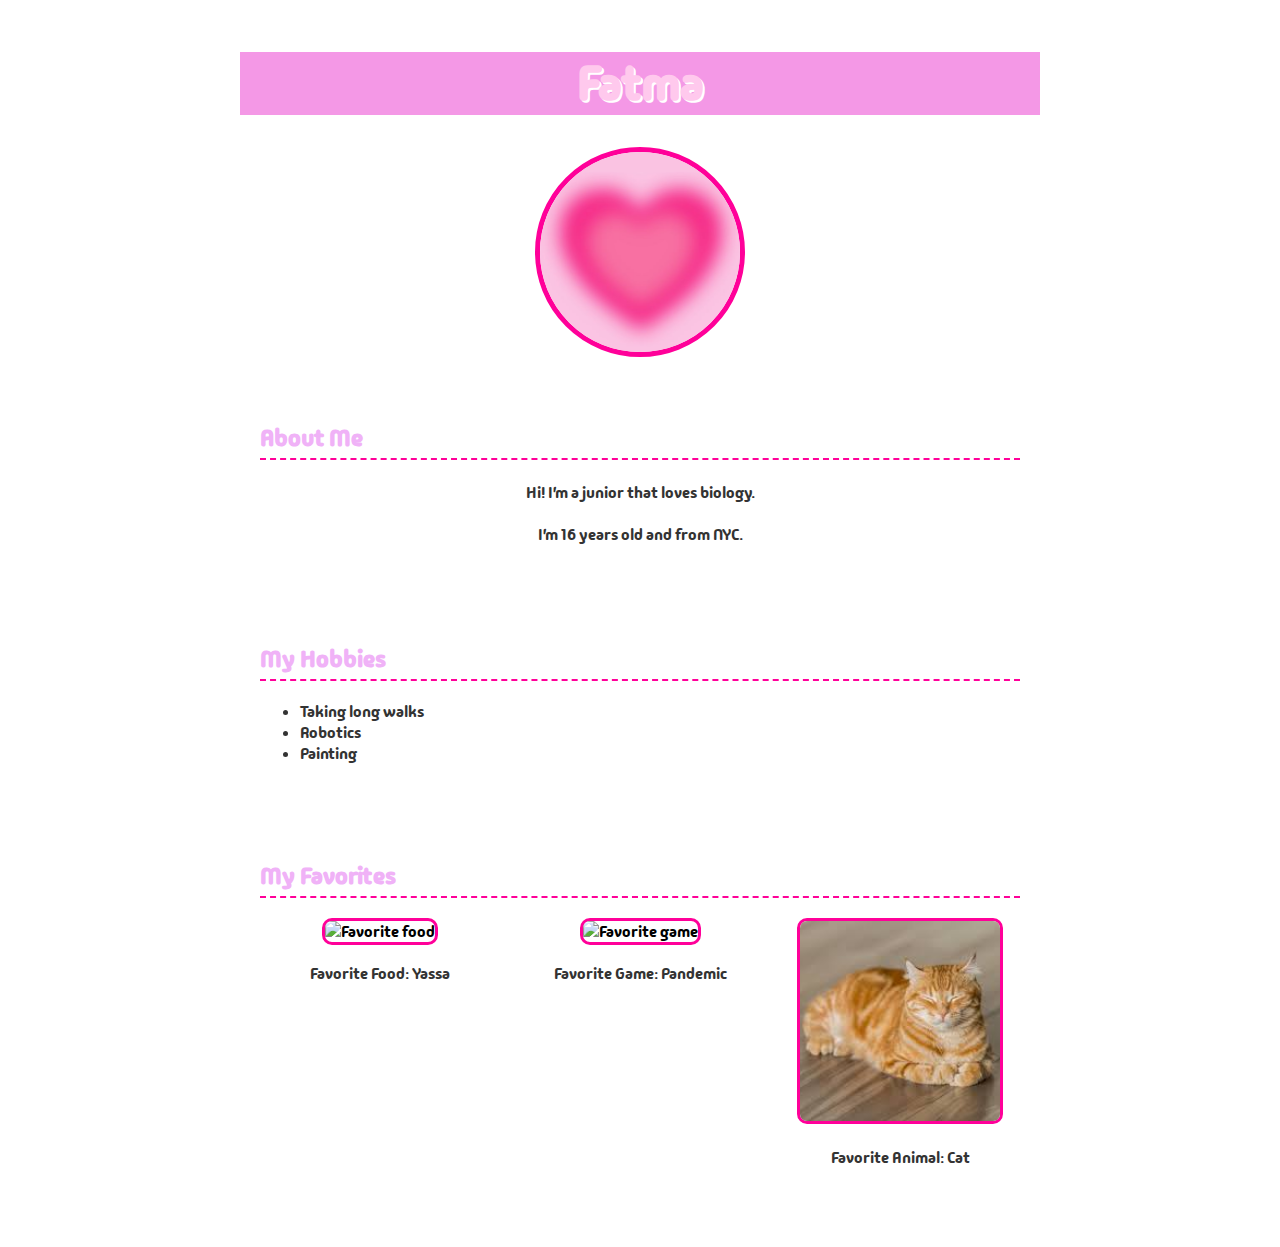
==== index.html @ a9238657 "first commit" ====
<!-- index.html -->
<!DOCTYPE html>
<html>
<head>
    <title>Fatma's Personal Page</title>
    <link rel="stylesheet" href="style.css">
    <link href="https://fonts.googleapis.com/css2?family=Comic+Neue&display=swap" rel="stylesheet">
</head>
<body>
    <header>
        <h1>Fatma</h1>
        <img src="pink.jpg" class="profile-pic" alt="Profile picture">
    </header>
    
    <section>
        <h2>About Me</h2>
        <p>Hi! I'm a junior that loves biology.</p>
        <p>I'm 16 years old and from NYC.</p>
    </section>

    <section>
        <h2>My Hobbies</h2>
        <ul>
            <li>Taking long walks</li>
            <li>Robotics</li>
            <li>Painting</li>
        </ul>
    </section>

    <section>
        <h2>My Favorites</h2>
        <div class="favorites-grid">
            <div class="favorite-item">
                <img src="https://whattocooktoday.com/wp-content/uploads/2015/03/peking-duck-2-1.jpg" alt="Favorite food">
                <p>Favorite Food: Yassa</p>
            </div>
            <div class="favorite-item">
                <img src="https://shared.steamstatic.com/store_item_assets/steam/apps/622440/header.jpg?t=1726473051" alt="Favorite game">
                <p>Favorite Game: Pandemic</p>
            </div>
            <div class="favorite-item">
                <img src="cat.jpeg" alt="Favorite animal">
                <p>Favorite Animal: Cat</p>
            </div>
        </div>
    </section>
</body>
</html>
---- style.css ----
@import url('https://fonts.googleapis.com/css2?family=Madimi+One&display=swap');

body {
    background-image: url('https://i.pinimg.com/736x/97/1e/8b/971e8b7cbc3936c0fa41f6a5299e746b.jpg');
    font-family: "Madimi One", sans-serif;
    margin: 0;
    padding: 20px;
    max-width: 800px;
    margin: 0 auto;
}

header {
    text-align: center;
    margin: 20px 0;
}

h1 {
    color: #ffc9ed;
    background-color: rgba(244, 152, 230, 0.998);
    font-size: 48px;
    text-shadow: 2px 2px #fff;
}

h2 {
    color: #f0b2f7;
    border-bottom: 2px dashed #ff0099;
    padding-bottom: 5px;
}

.profile-pic {
    border-radius: 50%;
    border: 5px solid #ff0099;
    width: 200px;
    height: 200px; 
    object-fit: cover;
}

section {
    background-color: rgba(255, 255, 255, 0.8);
    padding: 20px;
    margin: 20px 0;
    border-radius: 10px;
}

section p {
    text-align: center;
}

ul {
    color: #333;
}

.favorites-grid {
    display: grid;
    grid-template-columns: repeat(3, 1fr);
    gap: 20px;
}

.favorite-item {
    text-align: center;
}

.favorite-item img {
    border-radius: 10px;
    border: 3px solid #ff0099;
    width: 200px;
    height: 200px; 
    object-fit: cover;
}

p {
    color: #333;
    line-height: 1.6;
}
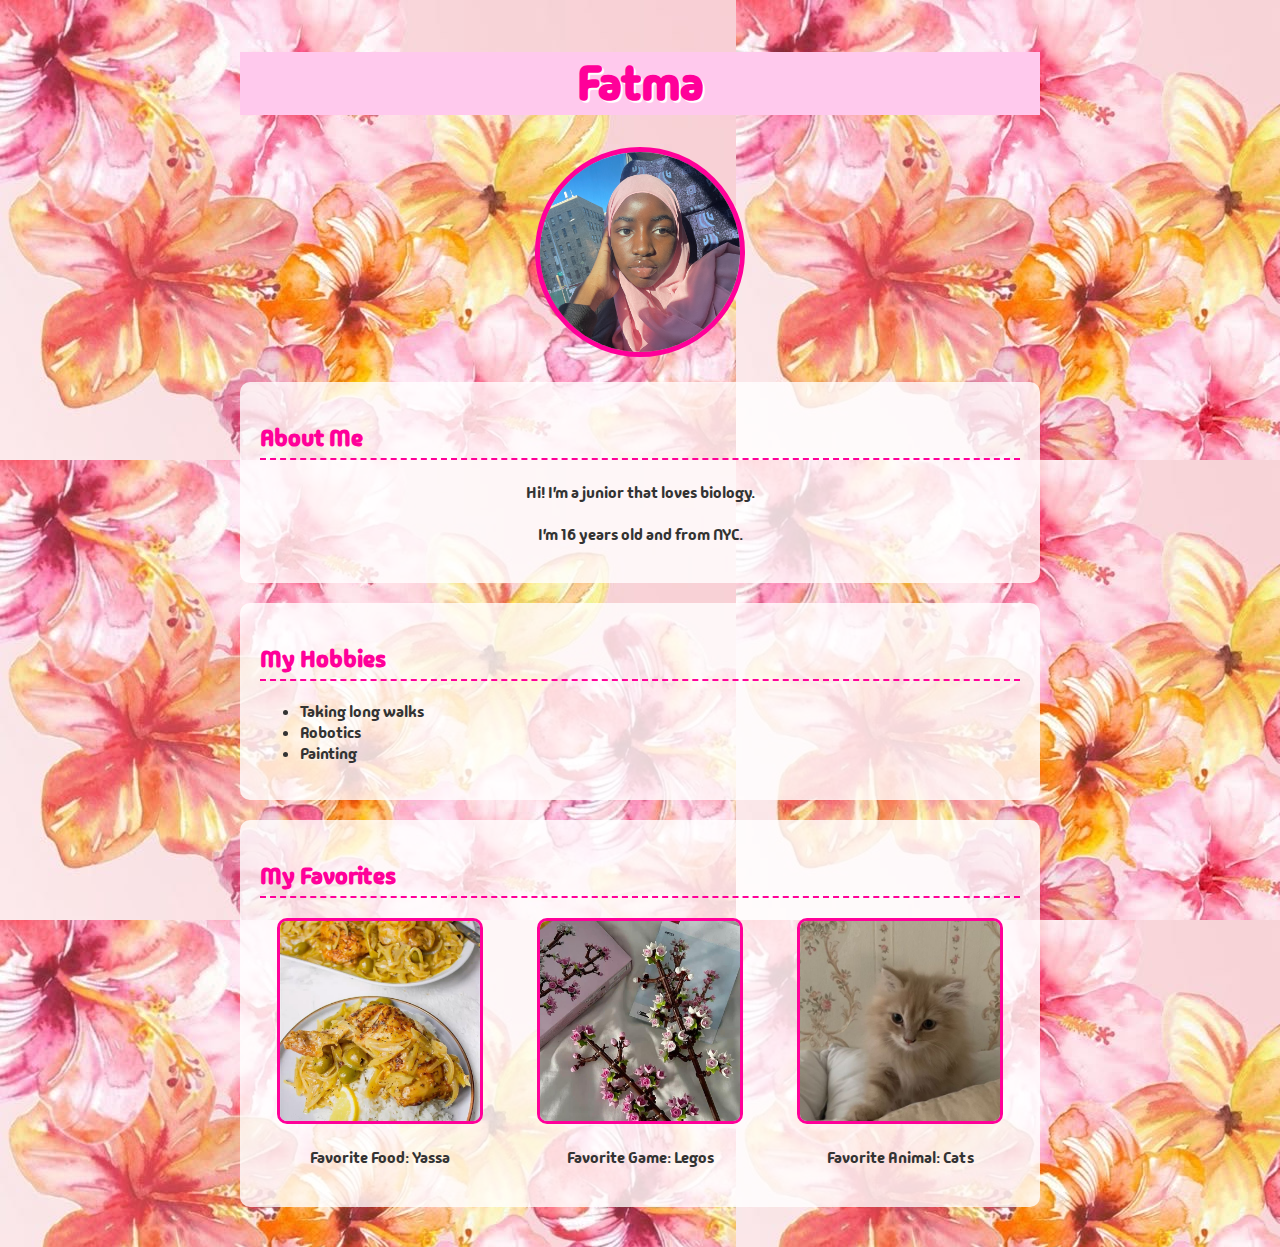
==== commit ab26b1a5: "submitted" ====
--- a/index.html
+++ b/index.html
@@ -3,13 +3,13 @@
 <html>
 <head>
     <title>Fatma's Personal Page</title>
-    <link rel="stylesheet" href="style.css">
+    <link rel="stylesheet" href="/style.css">
     <link href="https://fonts.googleapis.com/css2?family=Comic+Neue&display=swap" rel="stylesheet">
 </head>
 <body>
     <header>
         <h1>Fatma</h1>
-        <img src="pink.jpg" class="profile-pic" alt="Profile picture">
+        <img src="/IMG_1656.jpeg" class="profile-pic" alt="Profile picture">
     </header>
     
     <section>
@@ -31,16 +31,16 @@
         <h2>My Favorites</h2>
         <div class="favorites-grid">
             <div class="favorite-item">
-                <img src="https://whattocooktoday.com/wp-content/uploads/2015/03/peking-duck-2-1.jpg" alt="Favorite food">
+                <img src="/yassa.jpg" alt="Favorite food">
                 <p>Favorite Food: Yassa</p>
             </div>
             <div class="favorite-item">
-                <img src="https://shared.steamstatic.com/store_item_assets/steam/apps/622440/header.jpg?t=1726473051" alt="Favorite game">
-                <p>Favorite Game: Pandemic</p>
+                <img src="/lego.jpg" alt="Favorite game">
+                <p>Favorite Game: Legos</p>
             </div>
             <div class="favorite-item">
-                <img src="cat.jpeg" alt="Favorite animal">
-                <p>Favorite Animal: Cat</p>
+                <img src="/IMG_5606.jpeg" alt="Favorite animal">
+                <p>Favorite Animal: Cats</p>
             </div>
         </div>
     </section>
--- a/style.css
+++ b/style.css
@@ -1,7 +1,7 @@
 @import url('https://fonts.googleapis.com/css2?family=Madimi+One&display=swap');
 
 body {
-    background-image: url('https://i.pinimg.com/736x/97/1e/8b/971e8b7cbc3936c0fa41f6a5299e746b.jpg');
+    background-image: url('/IMG_5605.jpeg') ;
     font-family: "Madimi One", sans-serif;
     margin: 0;
     padding: 20px;
@@ -15,14 +15,14 @@
 }
 
 h1 {
-    color: #ffc9ed;
-    background-color: rgba(244, 152, 230, 0.998);
+    color: #ff0099;
+    background-color: #ffc9ed;
     font-size: 48px;
     text-shadow: 2px 2px #fff;
 }
 
 h2 {
-    color: #f0b2f7;
+    color: #ff0099;
     border-bottom: 2px dashed #ff0099;
     padding-bottom: 5px;
 }
@@ -72,3 +72,4 @@
     color: #333;
     line-height: 1.6;
 }
+
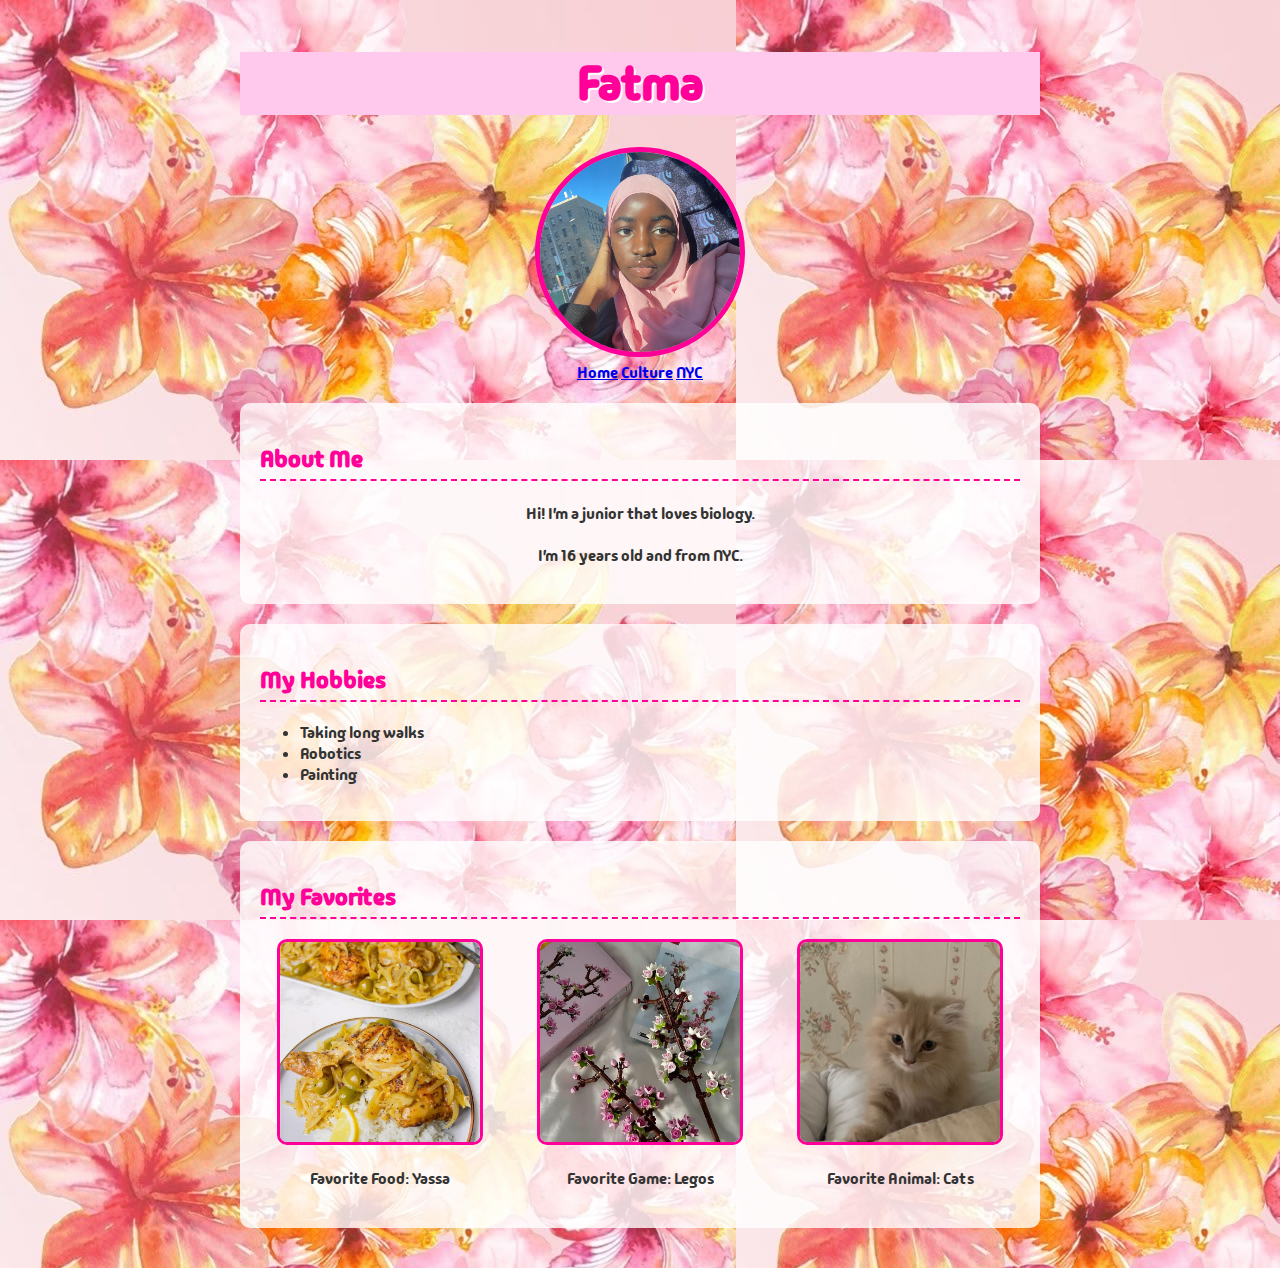
==== commit 7effe3e8: "Completed" ====
--- a/index.html
+++ b/index.html
@@ -10,6 +10,11 @@
     <header>
         <h1>Fatma</h1>
         <img src="/IMG_1656.jpeg" class="profile-pic" alt="Profile picture">
+        <nav>
+            <a href = "index.html">Home</a>
+            <a href = "senegal.html">Culture</a>
+            <a href = "NYC.html">NYC</a>
+        </nav>
     </header>
     
     <section>
--- a/style.css
+++ b/style.css
@@ -22,6 +22,12 @@
 }
 
 h2 {
+    color: #ff0099;
+    border-bottom: 2px dashed #ff0099;
+    padding-bottom: 5px;
+}
+
+h3 {
     color: #ff0099;
     border-bottom: 2px dashed #ff0099;
     padding-bottom: 5px;
@@ -68,8 +74,39 @@
     object-fit: cover;
 }
 
+.senegal-item {
+    text-align: center;
+}
+
+.senegal-item img {
+   
+    border-radius: 10px;
+    border: 3px solid #ff0099;
+    width: 200px;
+    height: 200px; 
+    object-fit: cover;
+}
+
 p {
     color: #333;
     line-height: 1.6;
 }
 
+.fun-fact-box{
+    background-color: #ffecb3;
+    border-left: 5px solid #ff9af0;
+    padding:20px;
+    margin: 20px;
+    box-shadow: 0 4px 8px rgba(0,0,0,0.1);
+    border-radius: 10px;
+}
+
+.fun-fact-box2{
+    background-color: #f0b4ff;
+    border-left: 5px solid #a536f4;
+    padding:20px;
+    margin: 20px;
+    box-shadow: 0 4px 8px rgba(0,0,0,0.1);
+    border-radius: 10px;
+}
+
